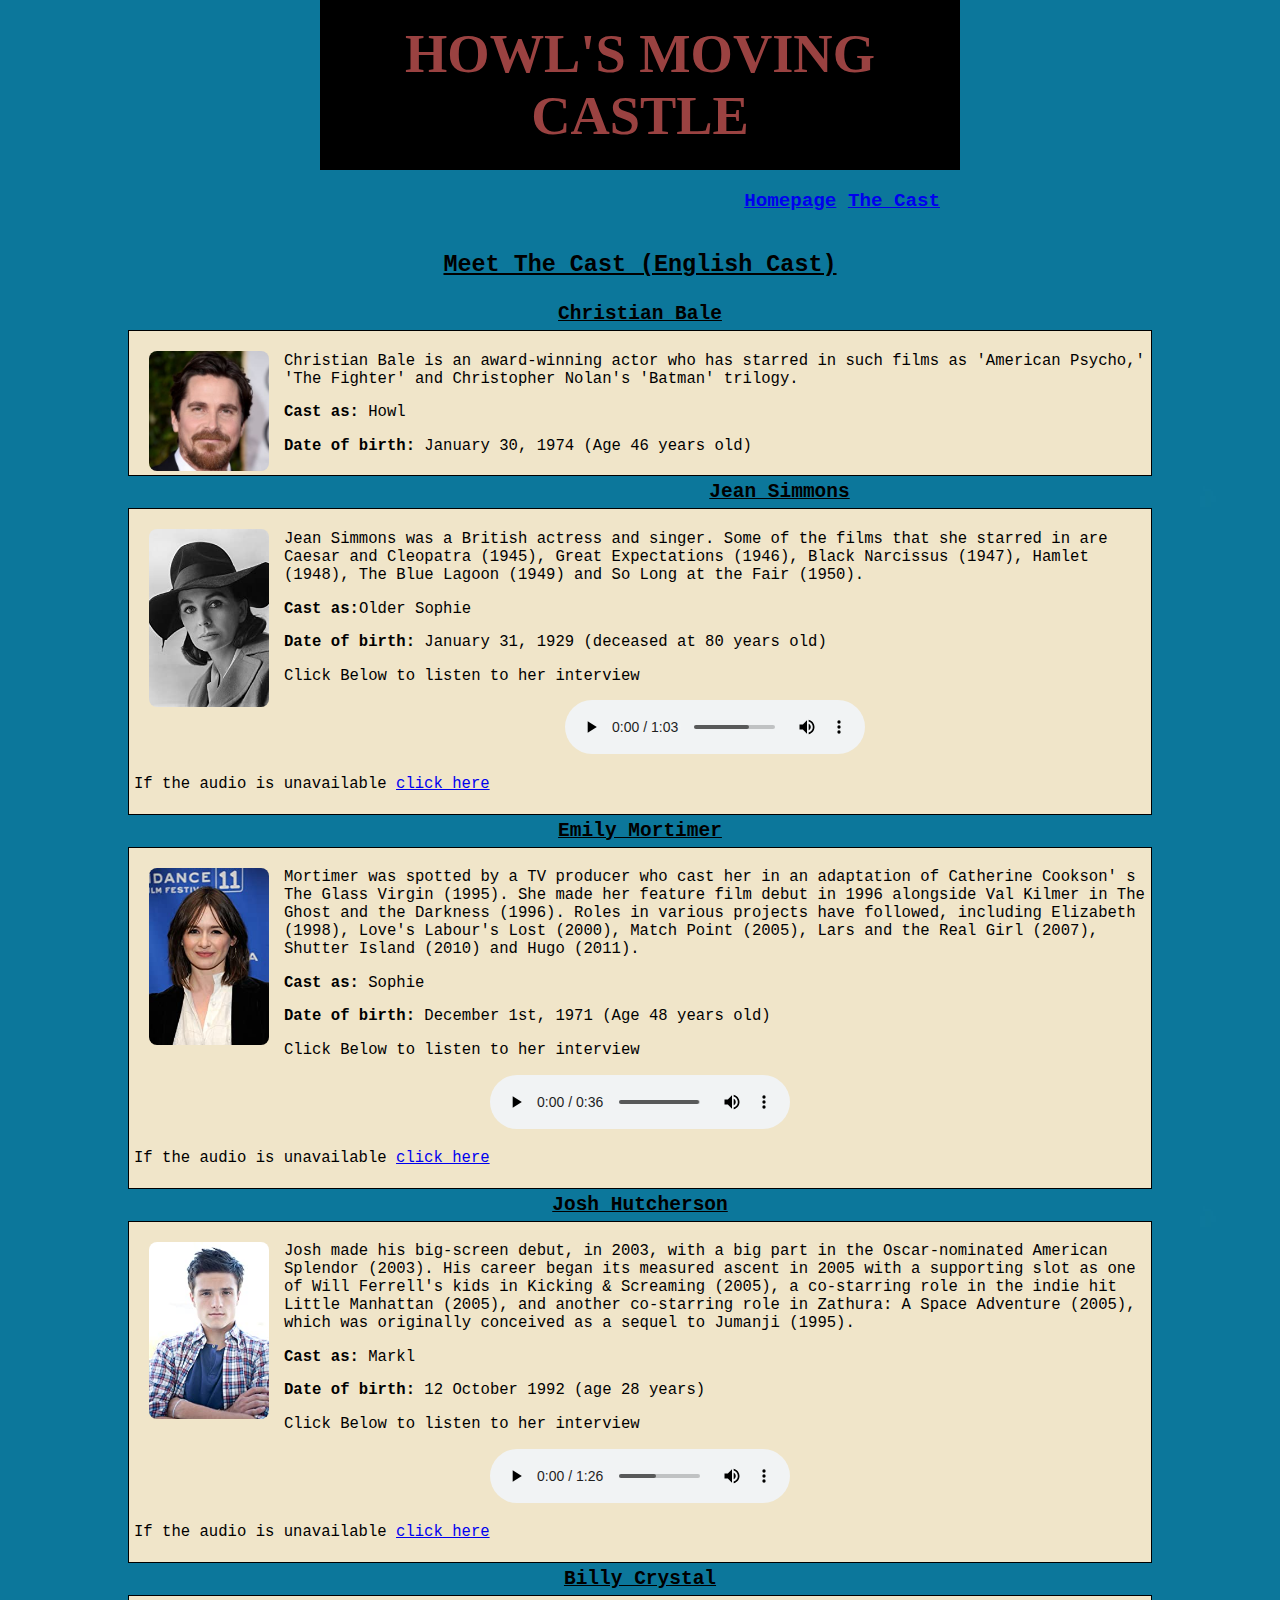
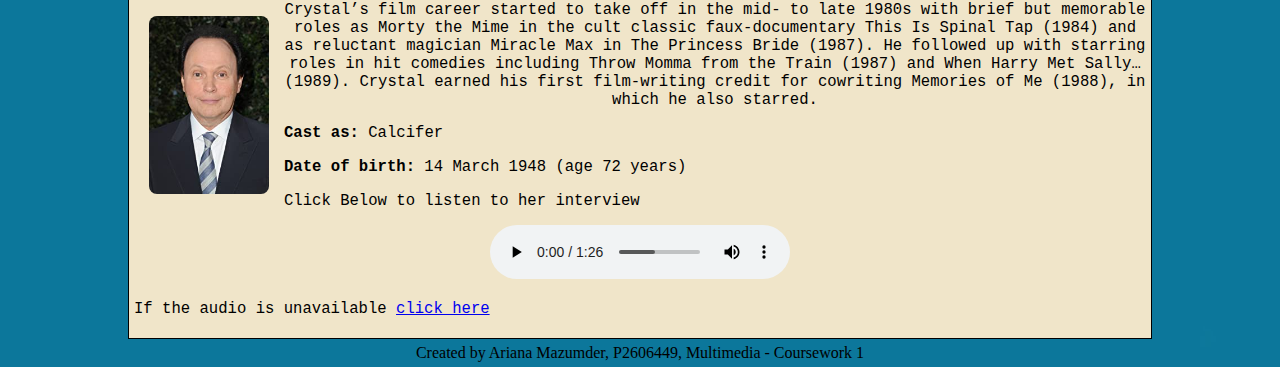
==== contact.html @ 685f4a3c "Update contact.html" ====
<!DOCTYPE html> <!-- Start HTML-->
<html lang="en" dir="ltr"> <!-- English is the lang set as it is used world wide and the target audience are those who speaks english -->
<head>
  <meta charset="utf-8"> <!-- Specifies the character encoding for my HTML Document -->
  <meta name="viewport" content="width=device-width, intial-scale1.0" /> <!-- This Meta tag will allow the website to adapt to multiple devices-->

<style>
img {
  width: 120px;
  border-radius: 8px;
  float: left;
  margin:15px;
}
  
audio {
  text-align: left;
</style>

  <title> Meet The Cast </title>
  <link href="CSS/style.css" rel="stylesheet" type="text/css" /> <!-- A CSS stylesheet allows style elememt organised-->
  <h1> HOWL'S MOVING CASTLE </h1>
  </head>

  <div class="dropdown"> <!-- Using divs allows me to group all the infomation, making it easier to style parts of my website -->
    <strong>    <a href="home.html">Homepage</a>
        <a href="contact.html">The Cast</a> </strong>
  </div>

  <h2 style="font-size: 1.8em"><strong><u> Meet The Cast (English Cast) </u></strong></h2>

  <h3> <strong><u> Christian Bale </u></strong></h3>
  <div class="floatfix">
    <img src="img/chris.jpg" alt="Christian Bale">
  <p> Christian Bale is an award-winning actor who has starred in such films as 'American Psycho,' 'The Fighter' and Christopher Nolan's 'Batman' trilogy.</p>
<!-- Reference:https://www.biography.com/actor/christian-bale-->
  <p class="info"> <b>Cast as:</b> Howl </p>
    <p class="info"> <b>Date of birth:</b> January 30, 1974 (Age 46 years old)</b></p>
</div>

<h4><strong><u> Jean Simmons </u></strong></h4>
<div class="floatfix">
  <img src="img/jean.jpg" alt="Jean Simmons">
  <p> Jean Simmons was a British actress and singer. Some of the films that she starred in are Caesar and Cleopatra (1945), Great Expectations (1946), Black Narcissus (1947), Hamlet (1948), The Blue Lagoon (1949) and So Long at the Fair (1950).</p>
<!-- Reference: https://www.imdb.com/name/nm0001739/bio -->
<p class="info"> <b>Cast as:</b>Older Sophie </p>
<p class="info"> <b>Date of birth:</b> January 31, 1929 (deceased at 80 years old)</p>
<p> Click Below to listen to her interview </p>
<audio controls>
  <source src="audio/jean.mp3" type="audio/mpeg">
  <source src="audio/jean.wav" type="audio/wav">
  <source src="audio/jean.ogg" type="audio/ogg">
  </audio>
  <p> If the audio is unavailable <a href="https://www.youtube.com/watch?v=sqiIZvIKGd0"> click here</a> </p>
</div>

<h4><strong><u> Emily Mortimer </u></strong></h4>
<div class="floatfix">
  <img src="img/emily.jpg" alt="Emily Mortimer">
<P> Mortimer was spotted by a TV producer who cast her in an adaptation of Catherine Cookson' s The Glass Virgin (1995). She made her feature film debut in 1996 alongside Val Kilmer in The Ghost and the Darkness (1996). Roles in various projects have followed, including Elizabeth (1998), Love's Labour's Lost (2000), Match Point (2005), Lars and the Real Girl (2007), Shutter Island (2010) and Hugo (2011).</P>
  <!-- Reference: https://www.imdb.com/name/nm0607865/bio?ref_=nm_ov_bio_sms -->
<p class="info"> <b>Cast as:</b> Sophie </p>
<p class="info"> <b>Date of birth:</b> December 1st, 1971 (Age 48 years old) </p>
<p> Click Below to listen to her interview </p>
<audio controls>
  <source src="audio/emily.mp3" type="audio/mpeg">
  <source src="audio/emily.wav" type="audio/wav">
  <source src="audio/emily.ogg" type="audio/ogg">
  </audio>
  <p> If the audio is unavailable <a href="https://www.youtube.com/watch?v=sqiIZvIKGd0"> click here</a></p>
</div>

<h4><strong><u> Josh Hutcherson </u></strong></h4>
<div class="floatfix">
  <img src="img/josh.jpg" alt="Josh Hutcherson">
<P> Josh made his big-screen debut, in 2003, with a big part in the Oscar-nominated American Splendor (2003). His career began its measured ascent in 2005 with a supporting slot as one of Will Ferrell's kids in Kicking & Screaming (2005), a co-starring role in the indie hit Little Manhattan (2005), and another co-starring role in Zathura: A Space Adventure (2005), which was originally conceived as a sequel to Jumanji (1995).</P>
  <!-- Reference: https://www.imdb.com/name/nm1242688/bio -->
<p class="info"> <b>Cast as:</b> Markl </p>
<p class="info"> <b>Date of birth:</b> 12 October 1992 (age 28 years) </p>
<p> Click Below to listen to her interview </p>
<audio controls>
  <source src="audio/josh.mp3" type="audio/mpeg">
  <source src="audio/josh.wav" type="audio/wav">
  <source src="audio/josh.ogg" type="audio/ogg">
  </audio>
  <p> If the audio is unavailable <a href="https://www.youtube.com/watch?v=sqiIZvIKGd0"> click here</a></p>
</div>

<h4><strong><u>Billy Crystal</u></strong></h4>
<div class="floatfix">
  <img src="img/billy.jpg" alt="Billy Crystal"
<P> Crystal’s film career started to take off in the mid- to late 1980s with brief but memorable roles as Morty the Mime in the cult classic faux-documentary This Is Spinal Tap (1984) and as reluctant magician Miracle Max in The Princess Bride (1987). He followed up with starring roles in hit comedies including Throw Momma from the Train (1987) and When Harry Met Sally… (1989). Crystal earned his first film-writing credit for cowriting Memories of Me (1988), in which he also starred.</P>
  <!-- Reference: https://www.britannica.com/biography/Billy-Crystal -->
<p class="info"> <b>Cast as:</b> Calcifer </p>
<p class="info"> <b>Date of birth:</b> 14 March 1948 (age 72 years) </p>
<p> Click Below to listen to her interview </p>
<audio controls>
  <source src="audio/billy.mp3" type="audio/mpeg">
  <source src="audio/billy.wav" type="audio/wav">
  <source src="audio/billy.ogg" type="audio/ogg">
  </audio>
  <p> If the audio is unavailable <a href="https://www.youtube.com/watch?v=sqiIZvIKGd0"> click here</a></p>
</div>

<footer> Created by Ariana Mazumder, P2606449, Multimedia - Coursework 1 </footer> <!-- Footer to include the creator's name and the purpose for this website-->
---- CSS/style.css ----
body {
  height: 100vh;
  background-image: url("../img/h.jpg");
  background-size: contain;
  background-position: right;
  margin: auto;
  max-width: 1500px;
  text-align: center;
}

h1 {
  padding: 20px;
  margin: auto;
  max-width: 1500px;
  width: 50%;
  box-sizing: border-box;
  border: 3px black solid;
  background-color: black;
  color: #9a4241;
  font-size: 3.4em;
}

h2{
  padding: 20px;
  margin: auto;
  max-width: 1500px;
  font-size: 1.5em;
  font-family: monospace;

}

 h3, h4, h5, h6, h7 {
  padding: 5px;
  margin: auto;
  max-width: 1500px;
  font-size: 1.5em;
  font-family: monospace;
}

.dropdown {
  color: black;
  font-family: courier;
  text-align: right;
  margin: auto;
  max-width: 1500px;
  width: 50%;
  padding: 20px;
  box-sizing: border-box;
  font-size: 1.2em;
}

video {
  margin: 10px;
  width: 80%;
  padding: 5px;
  box-sizing: border-box;
  font-family:monospace;
  font-size: 1.2em;
   border: 1px black solid;
   background-color: black;
   align-items: center;
}

.floatfix {
  margin: auto;
  max-width: 1500px;
  width: 80%;
  padding: 5px;
  box-sizing: border-box;
  font-family:monospace;
  font-size: 1.2em;
   border: 1px black solid;
   background-color: #f0e5c9;
   align-items: center;
   display:block;
}

p, audio {
  text-align: left;
}

.links {
  padding: 5px;
  margin: auto;
  max-width: 1500px;
  font-family:monospace;
  width: 50%;
  box-sizing: border-box;
  font-size: 1.2em;
   align-items: center;
}

.info {
  text-align: left;
}

footer{
  padding: 5px;
  margin: auto;
  max-width: 1500px;
}
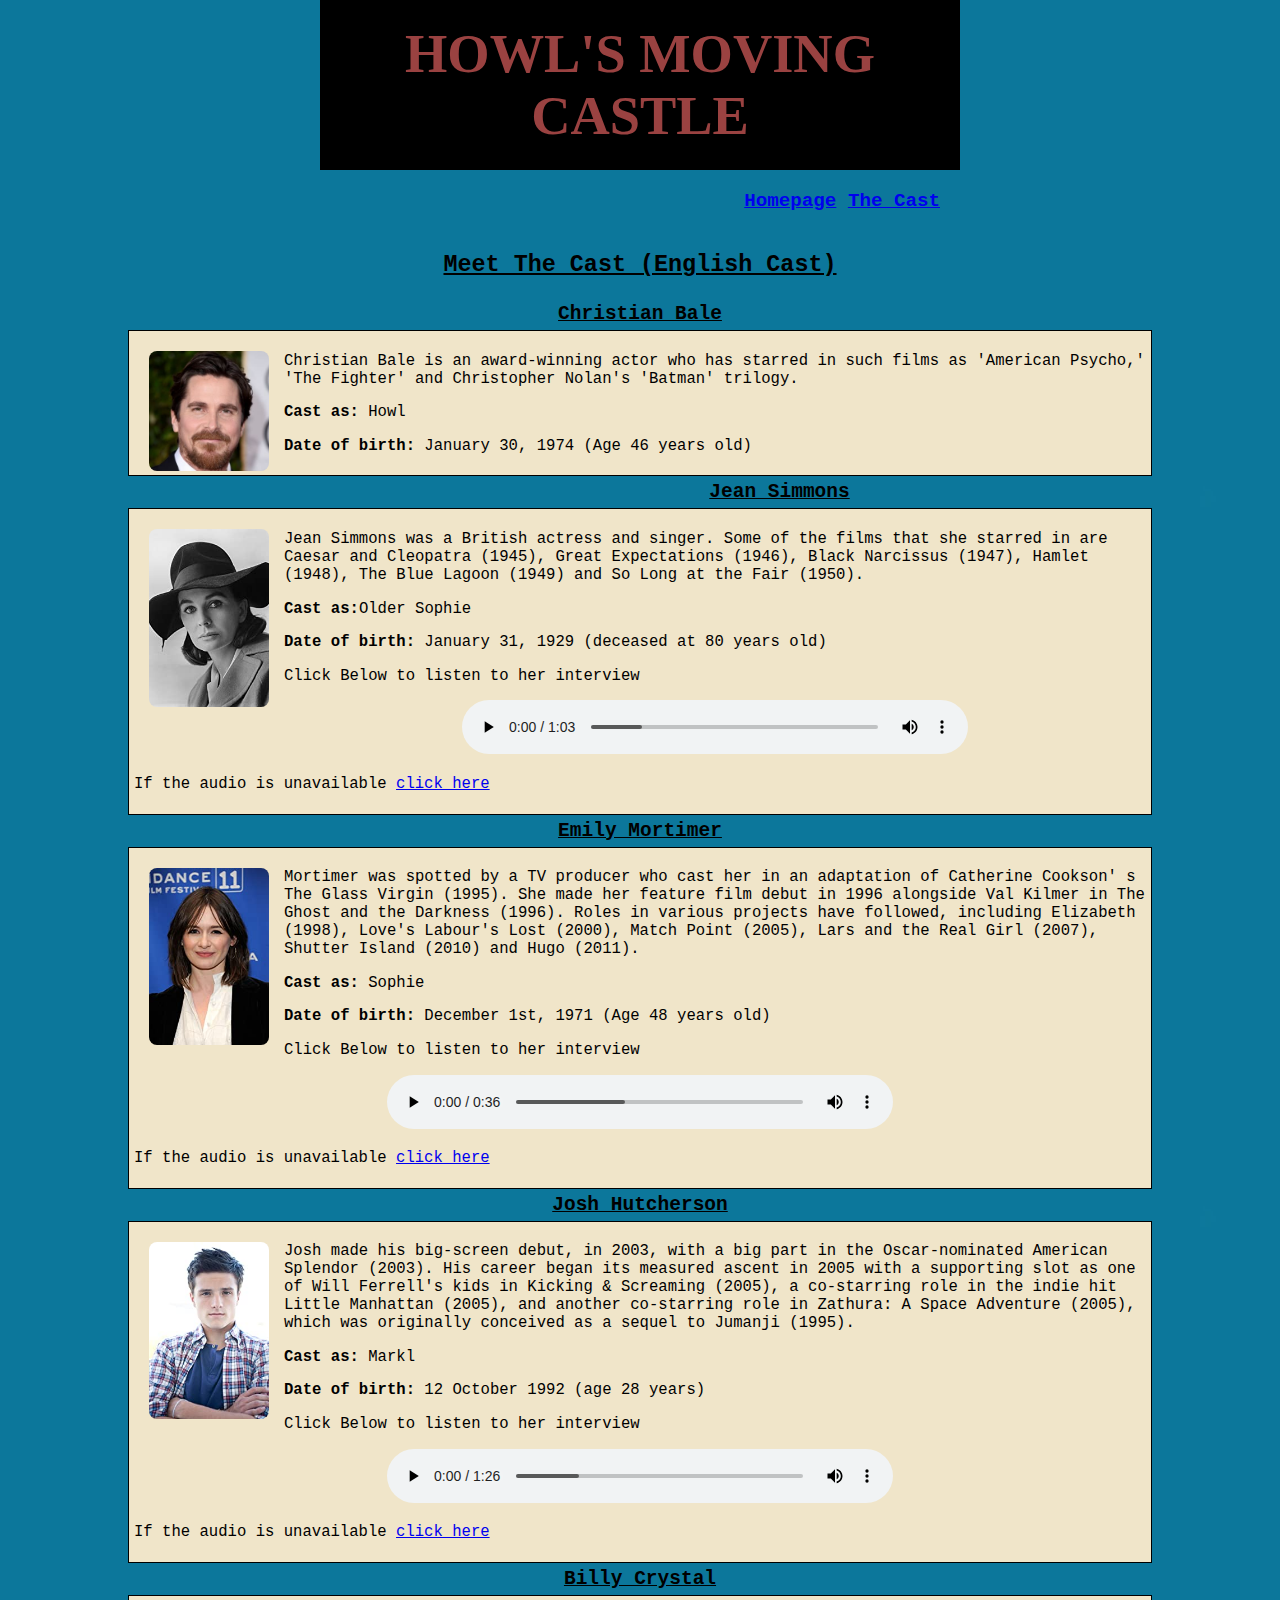
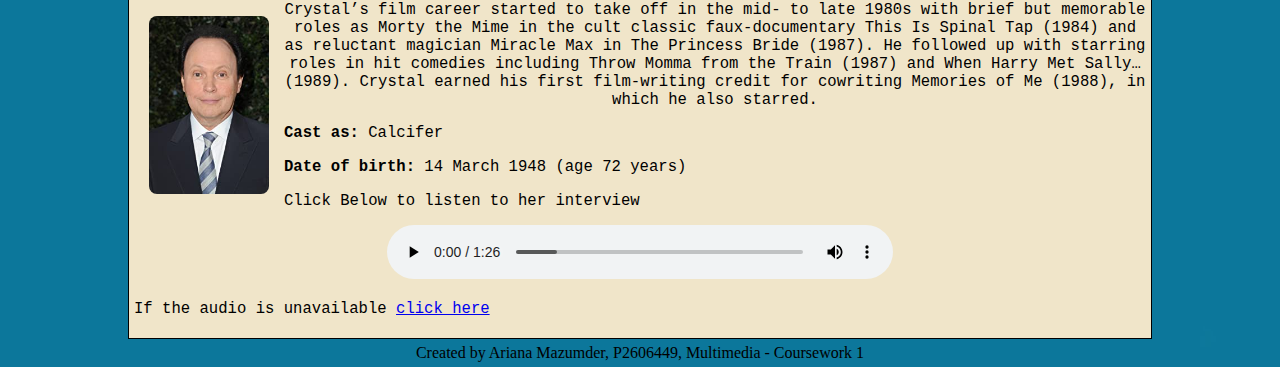
==== commit 29dd6391: "Update contact.html" ====
--- a/contact.html
+++ b/contact.html
@@ -14,6 +14,7 @@
   
 audio {
   text-align: left;
+  width: 50%;
 </style>
 
   <title> Meet The Cast </title>
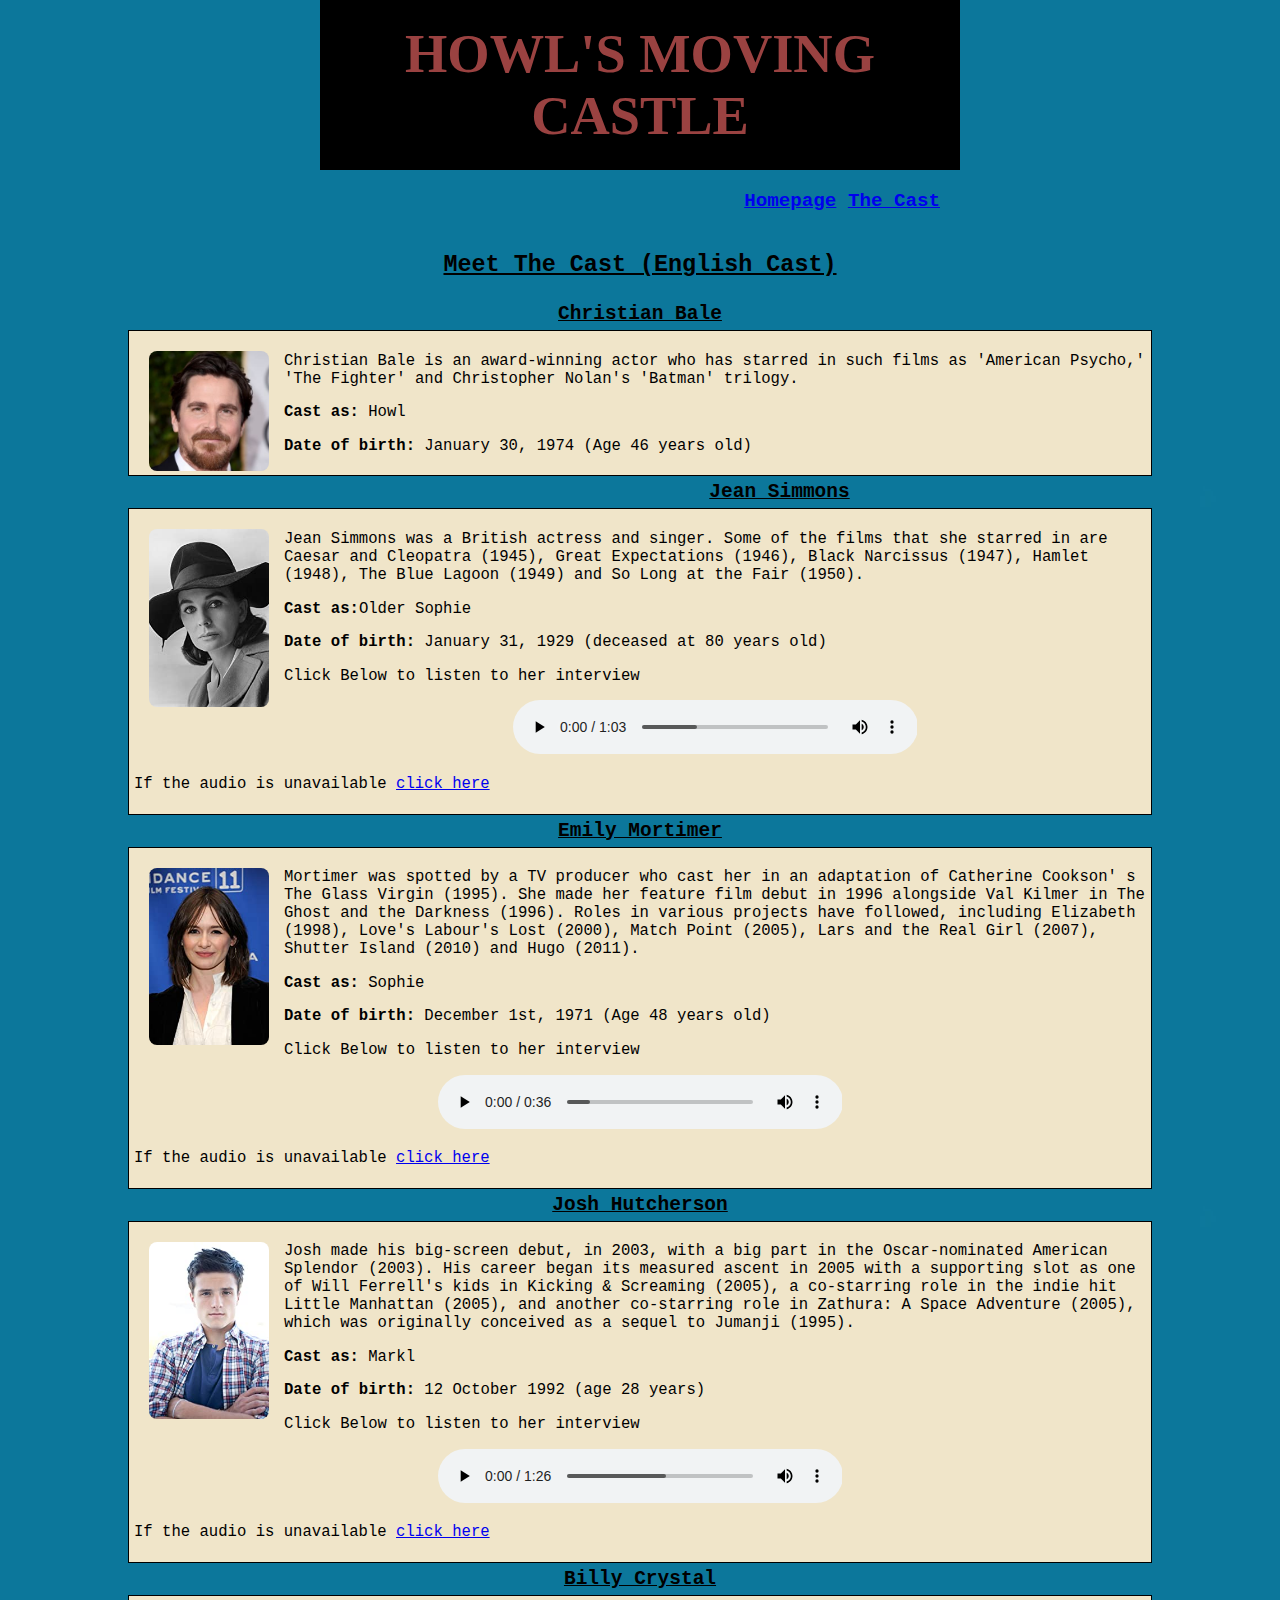
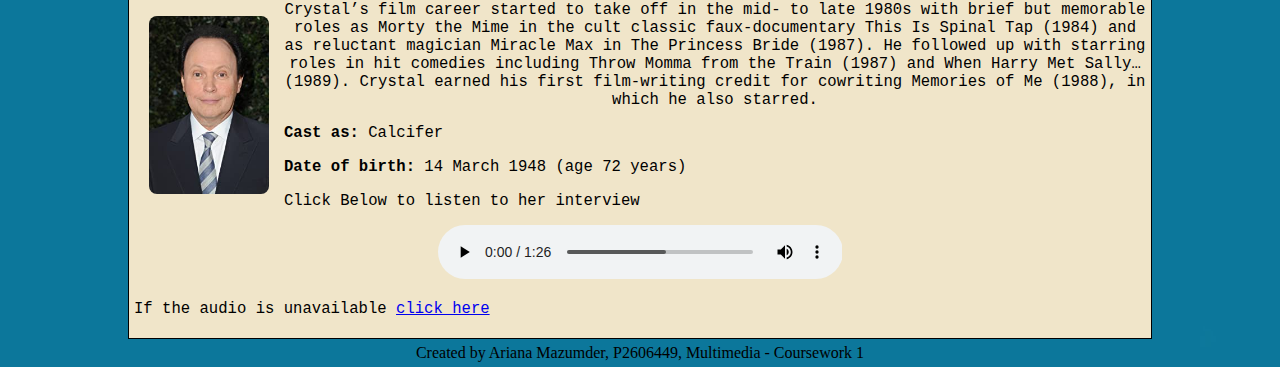
==== commit e68b36ac: "Update contact.html" ====
--- a/contact.html
+++ b/contact.html
@@ -14,7 +14,7 @@
   
 audio {
   text-align: left;
-  width: 50%;
+  width: 40%;
 </style>
 
   <title> Meet The Cast </title>
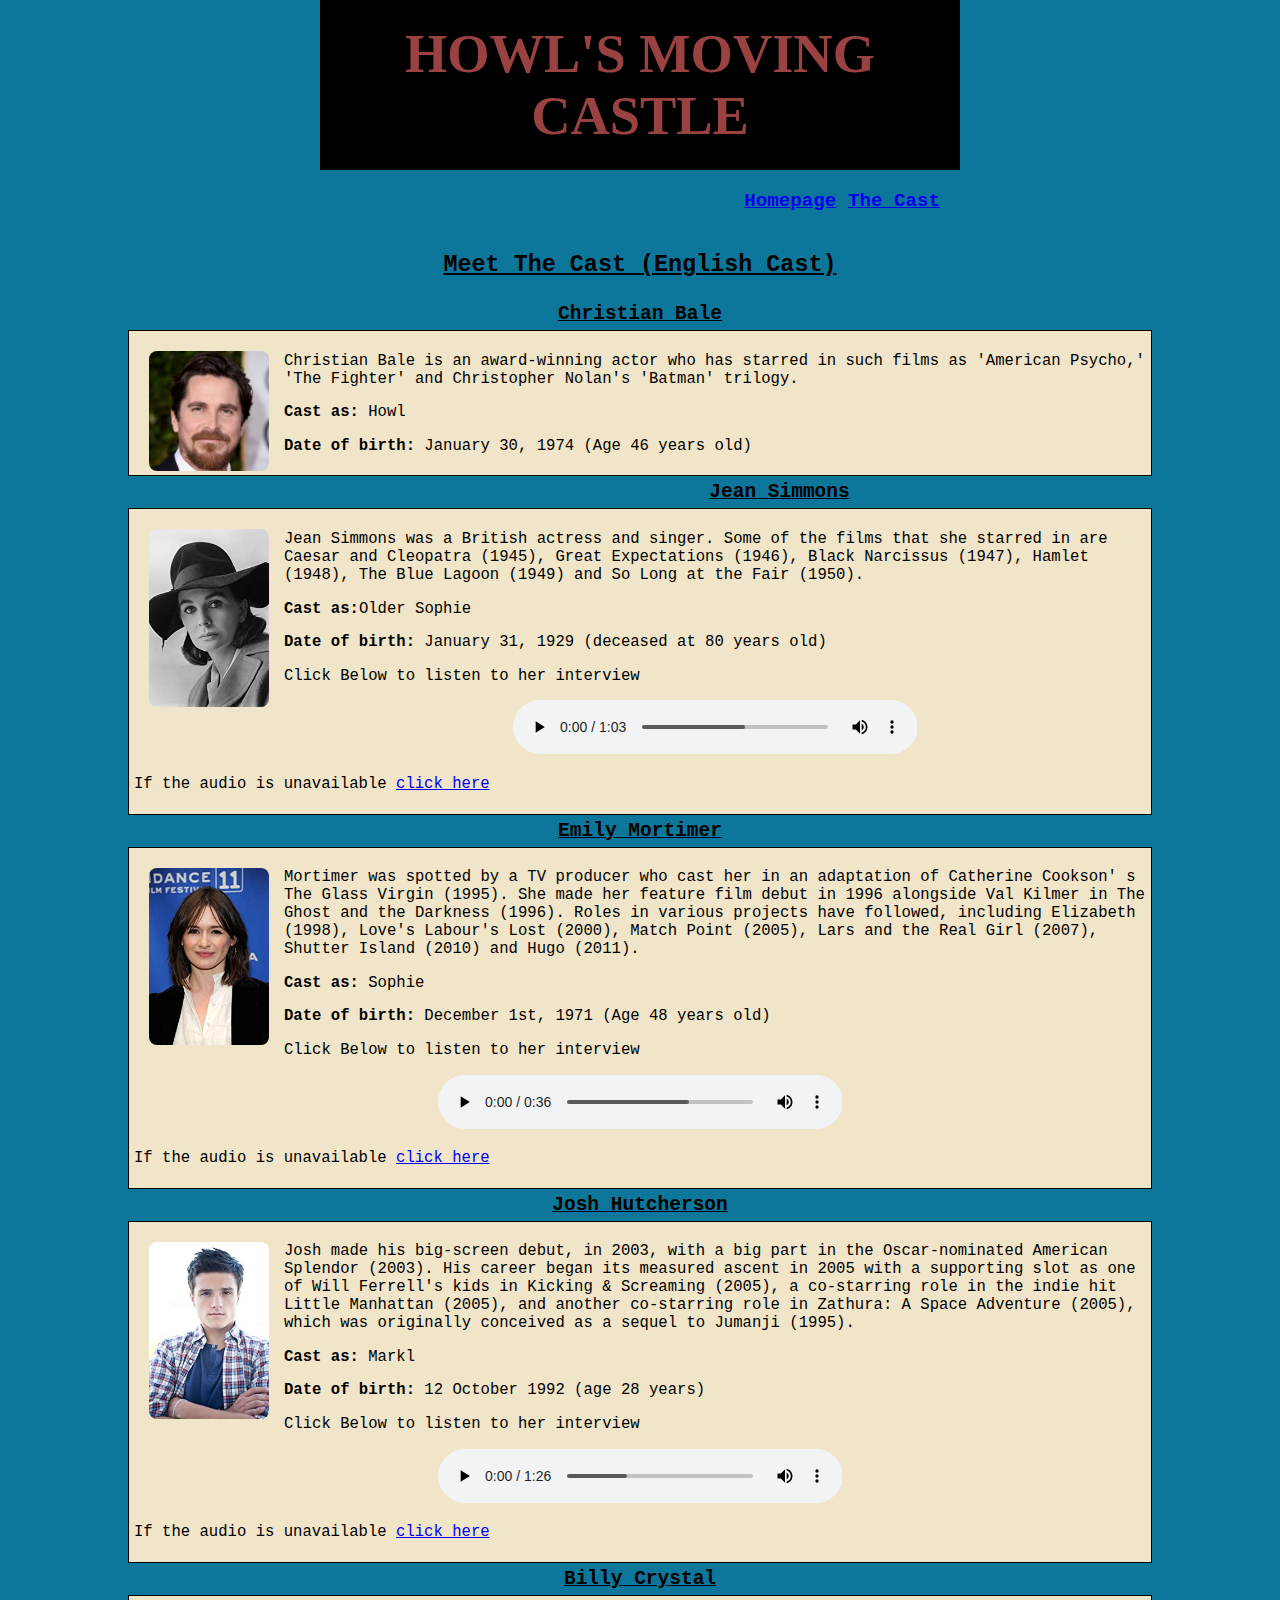
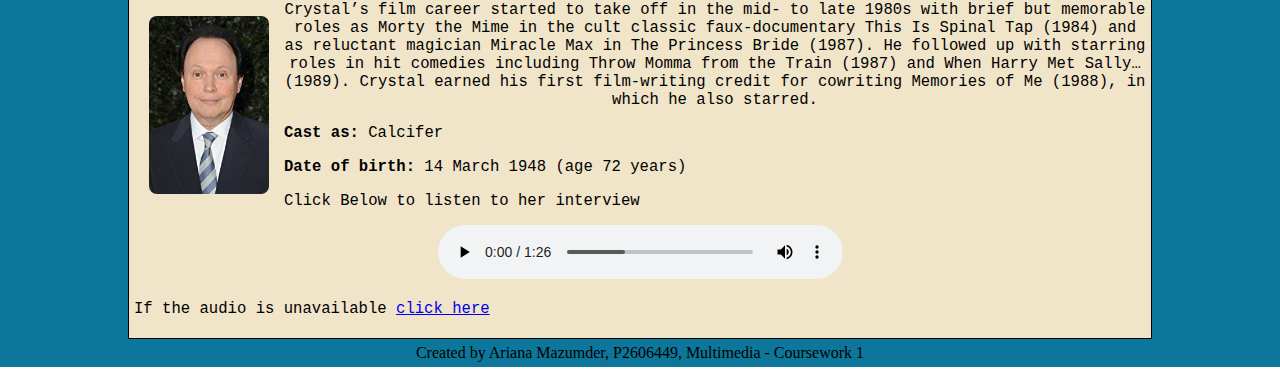
==== commit ad788404: "Update contact.html" ====
--- a/contact.html
+++ b/contact.html
@@ -35,7 +35,7 @@
   <p> Christian Bale is an award-winning actor who has starred in such films as 'American Psycho,' 'The Fighter' and Christopher Nolan's 'Batman' trilogy.</p>
 <!-- Reference:https://www.biography.com/actor/christian-bale-->
   <p class="info"> <b>Cast as:</b> Howl </p>
-    <p class="info"> <b>Date of birth:</b> January 30, 1974 (Age 46 years old)</b></p>
+    <p class="info"> <b>Date of birth:</b> January 30, 1974 (Age 46 years old)</p>
 </div>
 
 <h4><strong><u> Jean Simmons </u></strong></h4>
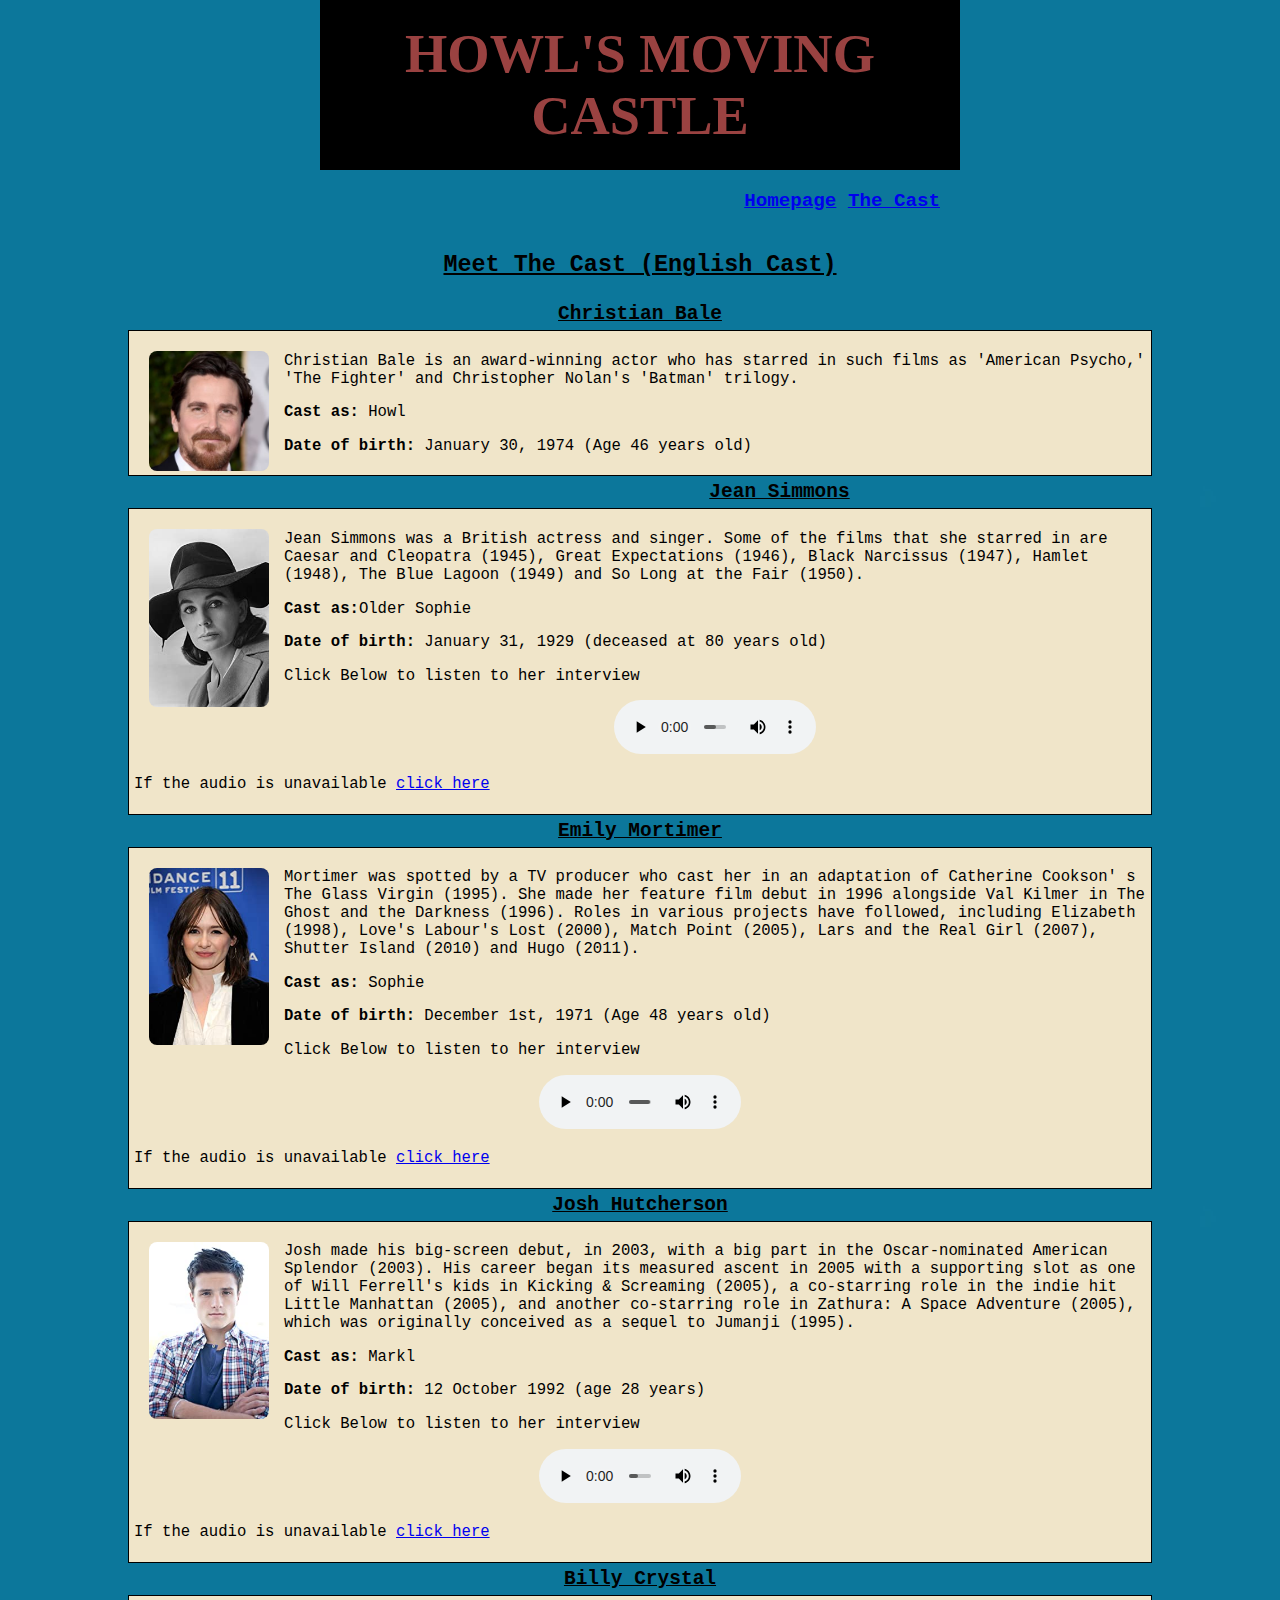
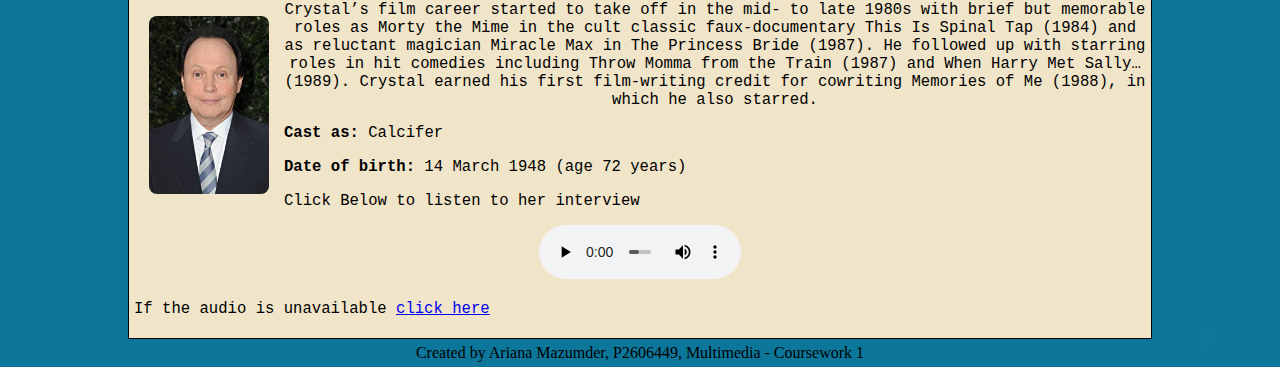
==== commit d0d7ec3f: "Update contact.html" ====
--- a/contact.html
+++ b/contact.html
@@ -14,7 +14,7 @@
   
 audio {
   text-align: left;
-  width: 40%;
+  width: 20%;
 </style>
 
   <title> Meet The Cast </title>
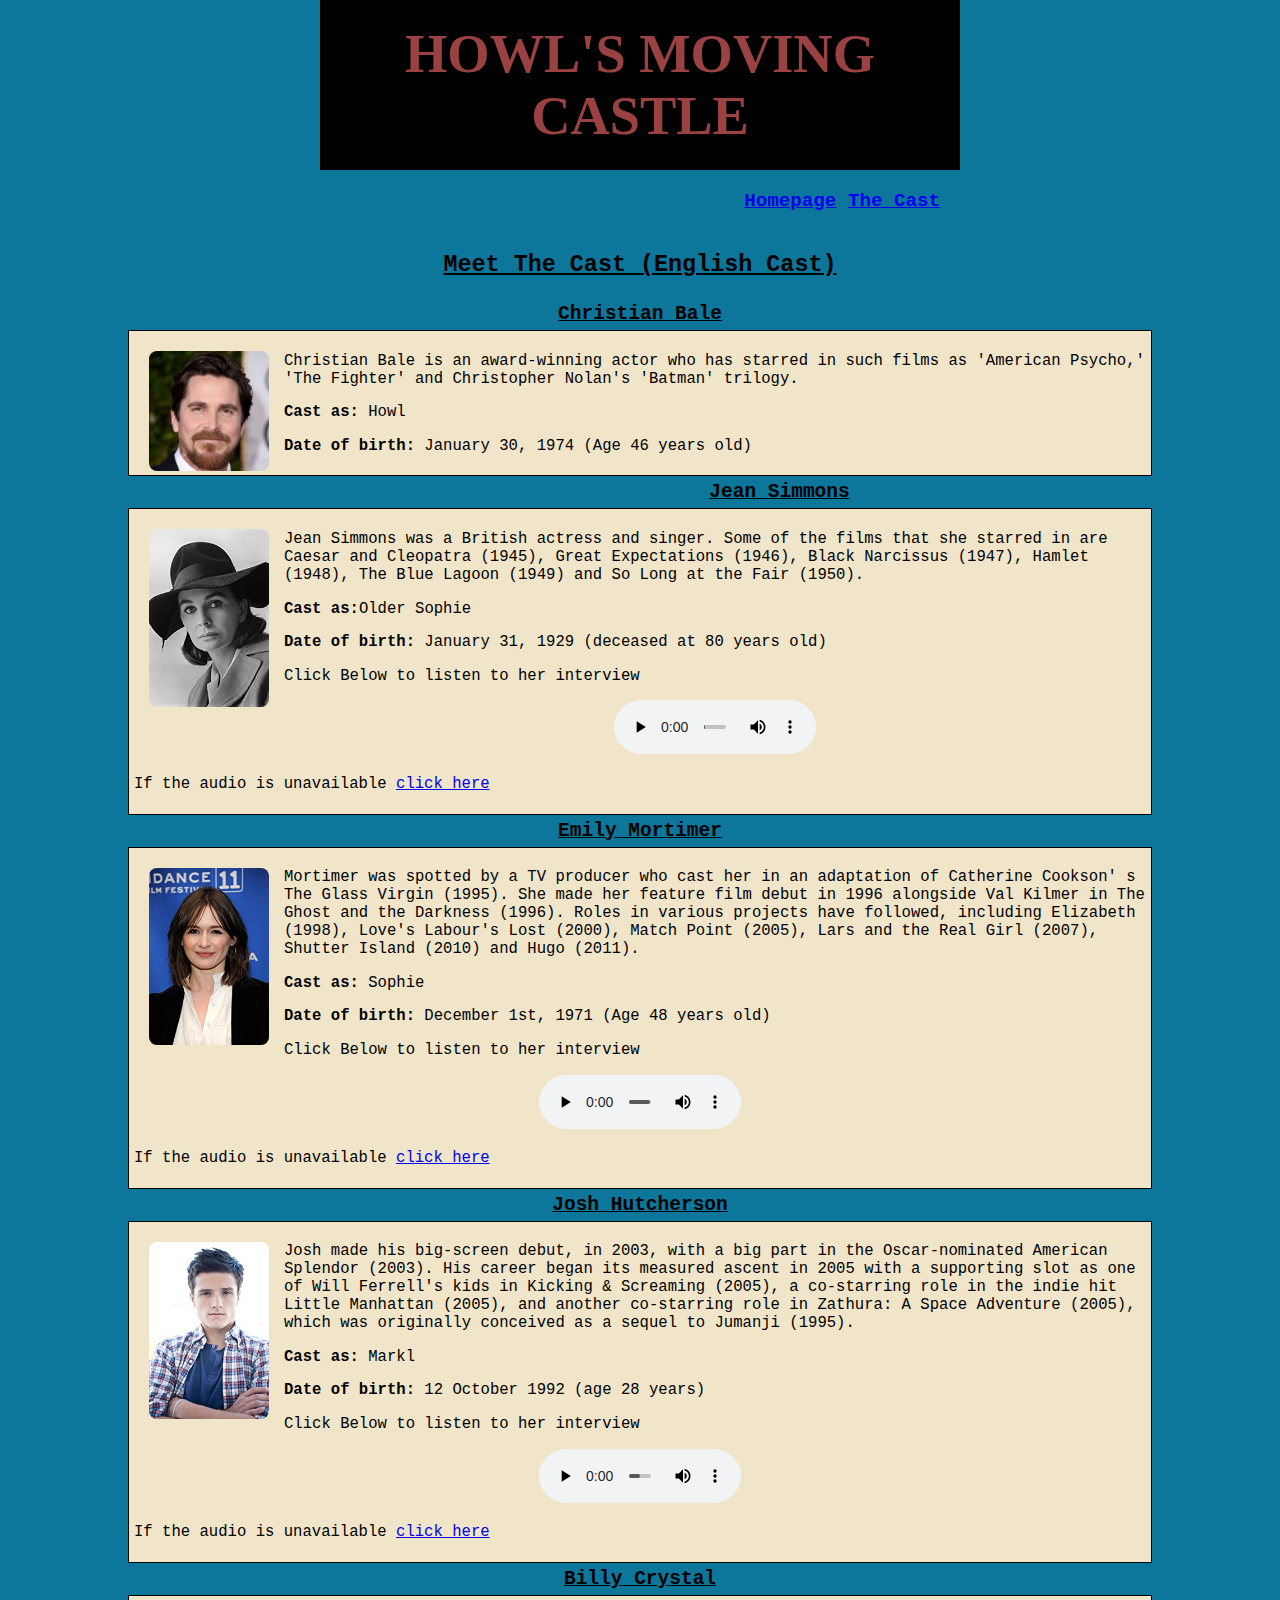
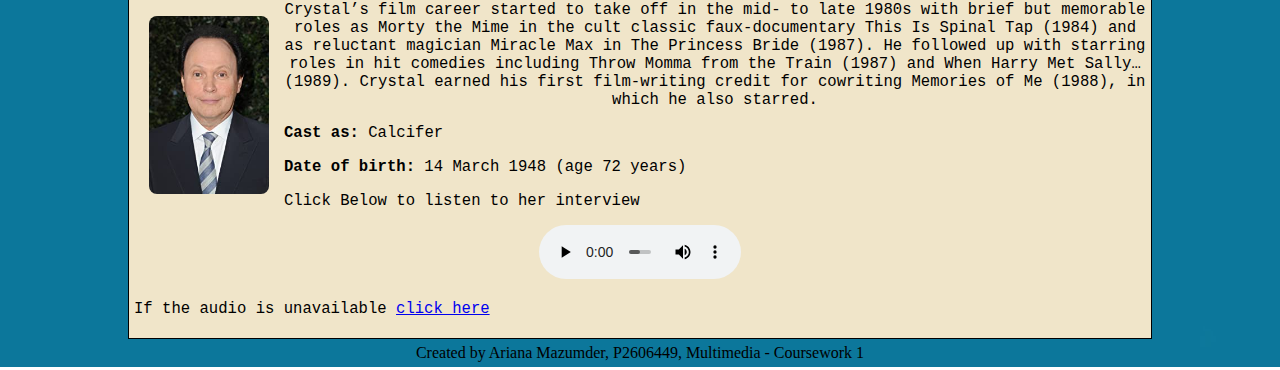
==== commit b38fef1d: "Update contact.html" ====
--- a/contact.html
+++ b/contact.html
@@ -15,6 +15,7 @@
 audio {
   text-align: left;
   width: 20%;
+  }
 </style>
 
   <title> Meet The Cast </title>
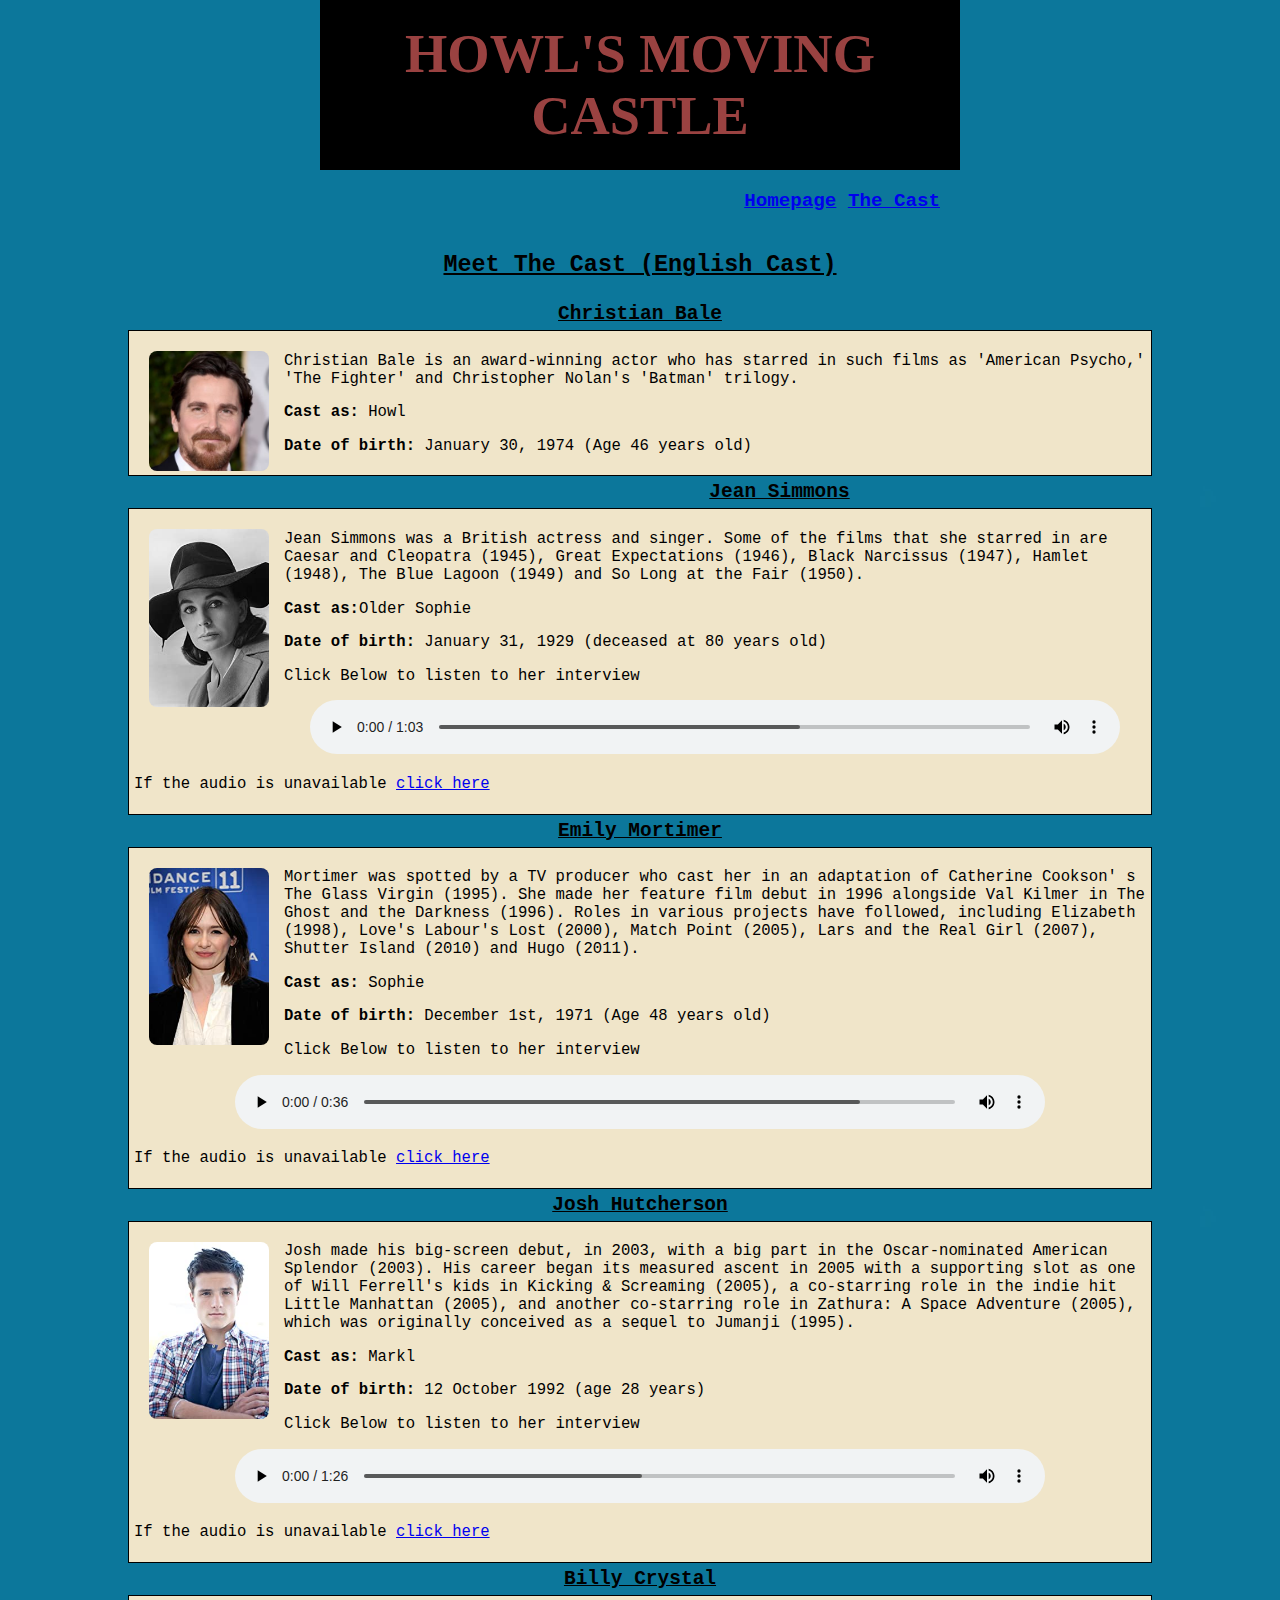
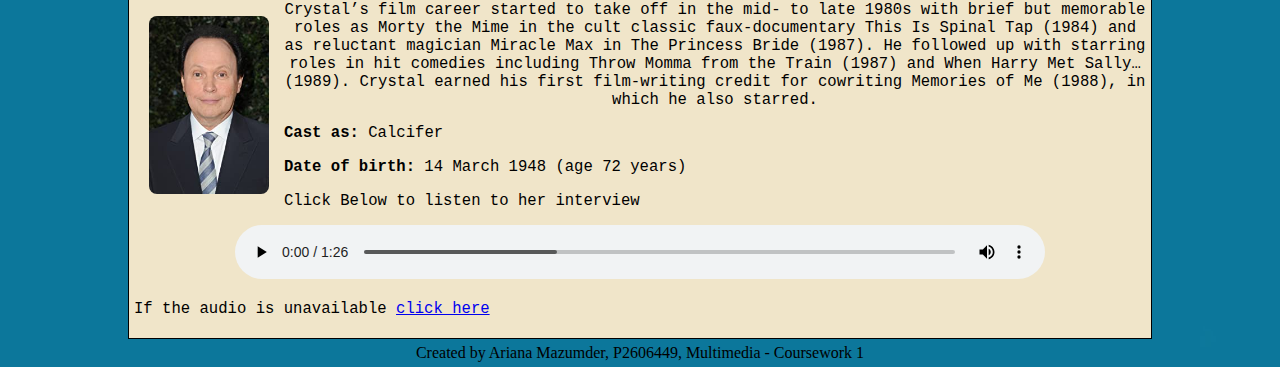
==== commit 5125b022: "Update contact.html" ====
--- a/contact.html
+++ b/contact.html
@@ -14,7 +14,7 @@
   
 audio {
   text-align: left;
-  width: 20%;
+  width: 80%;
   }
 </style>
 
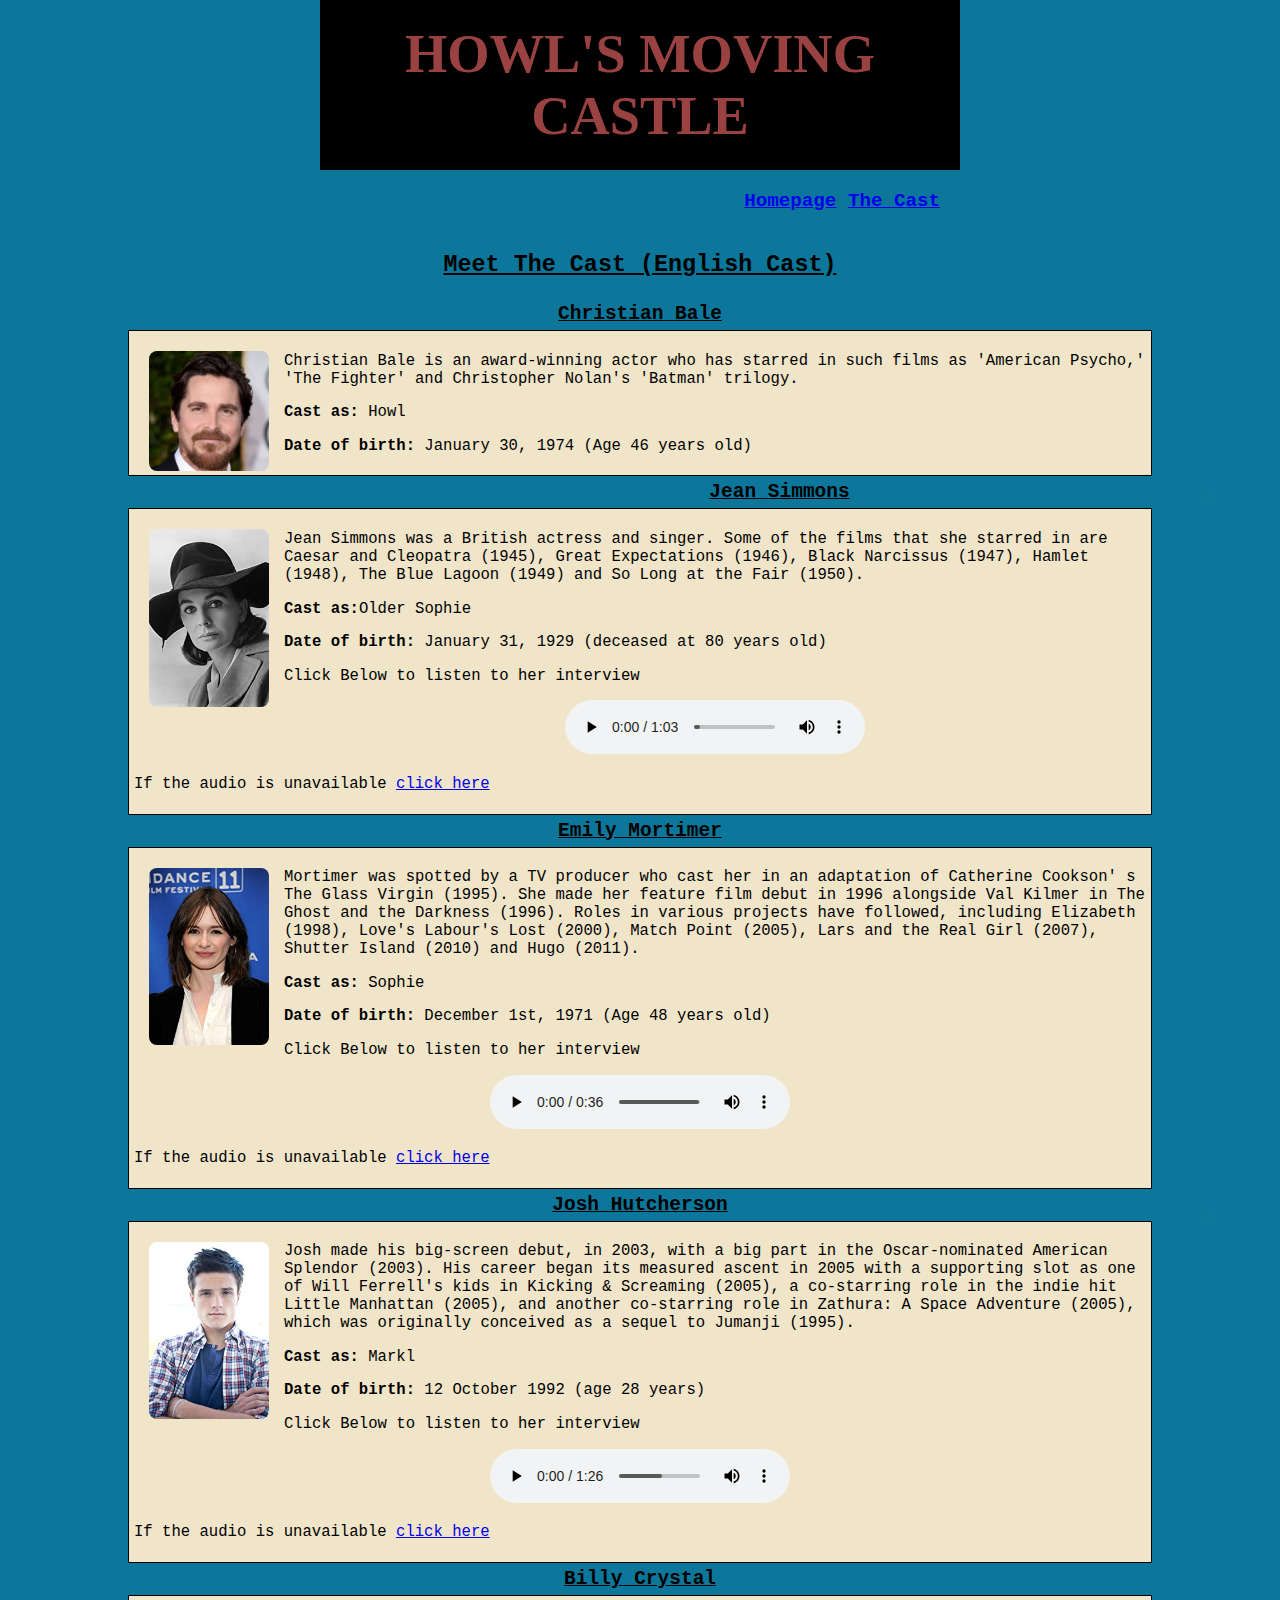
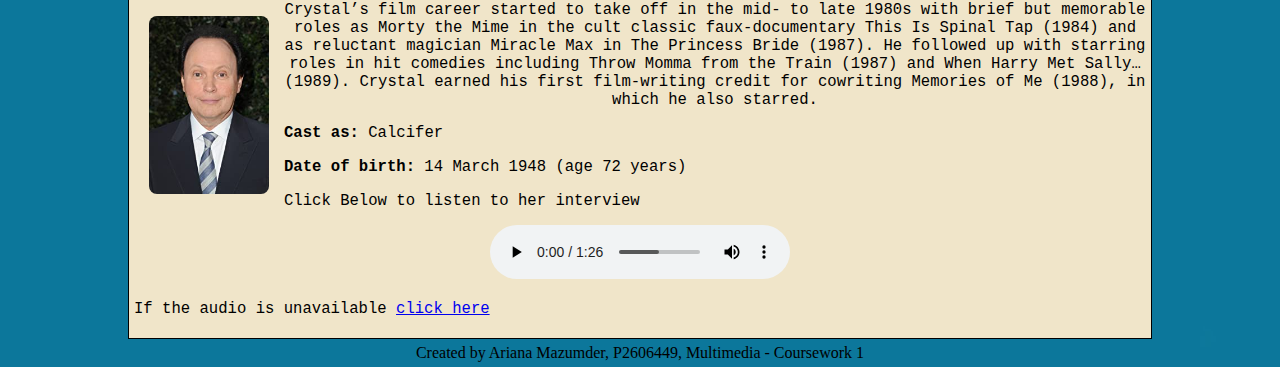
==== commit d8ebc0ad: "Update contact.html" ====
--- a/contact.html
+++ b/contact.html
@@ -12,10 +12,6 @@
   margin:15px;
 }
   
-audio {
-  text-align: left;
-  width: 80%;
-  }
 </style>
 
   <title> Meet The Cast </title>
